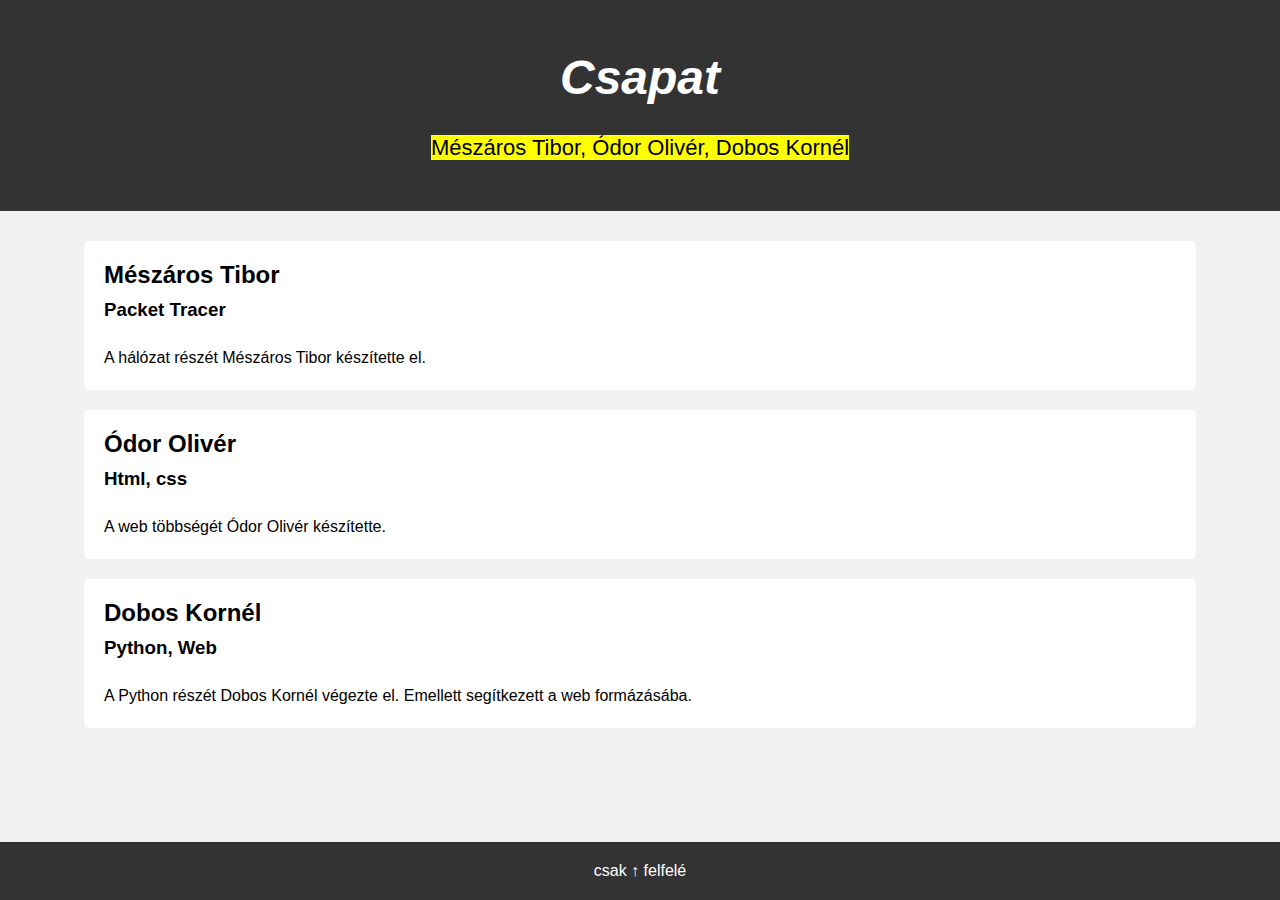
==== csapat.html @ a52a85de "Add files via upload" ====
<!DOCTYPE html>
<html lang="hu">
<head>
    <meta charset="UTF-8">
    <meta name="viewport" content="width=device-width, initial-scale=1.0">
    <title>Tartalom</title>
    <link rel="stylesheet" href="csapat.css">
</head>
<body>

    <header>
        <h1><i>Csapat</i></h1>
        <p><mark>Mészáros Tibor, Ódor Olivér, Dobos Kornél</mark></p>
    </header>

    <main>
        <article>
            <h2>Mészáros Tibor</h2>
            <h3>Packet Tracer</h3>
            <p>A hálózat részét Mészáros Tibor készítette el.</p>
        </article>

        <article>
            <h2>Ódor Olivér</h2>
            <h3>Html, css</h3>
            <p>A web többségét Ódor Olivér készítette.</p>
        </article>

        <article>
            <h2>Dobos Kornél</h2>
            <h3>Python, Web</h3>
            <p>A Python részét Dobos Kornél végezte el. Emellett segítkezett a web formázásába.</p>
        </article>
    </main>

    <footer>
        <p>csak ↑ felfelé</p>
    </footer>

</body>
</html>
---- csapat.css ----
*{
    margin: 0;
    padding: 0;
    box-sizing: border-box;
}

body{
    font-family: Arial, Helvetica, sans-serif;
    background-color: #f1f1f1;
}

header{
    text-align: center;
    background-color: #333;
    color: #fff;
    padding: 50px;
}

header h1{
    font-size: 48px;
    margin-bottom: 30px;
}

header p{
    font-size: 22px;
}

main{
    width: 90vw;
    margin: 0 auto;
    padding: 30px 20px;
    min-height: calc(100vh - 211px - 58px);
}

article{
    background-color: #fff;
    padding: 20px;
    margin-bottom: 20px;
    border-radius: 5px;
}

article:last-child{
    margin-bottom: 0;
}

article h3{
    margin: 10px 0 25px 0;
}

article p{
    margin-top: 16px;
    line-height: 24px;
}

footer{
    text-align: center;
    background-color: #333;
    color: #fff;
    padding: 20px;
}
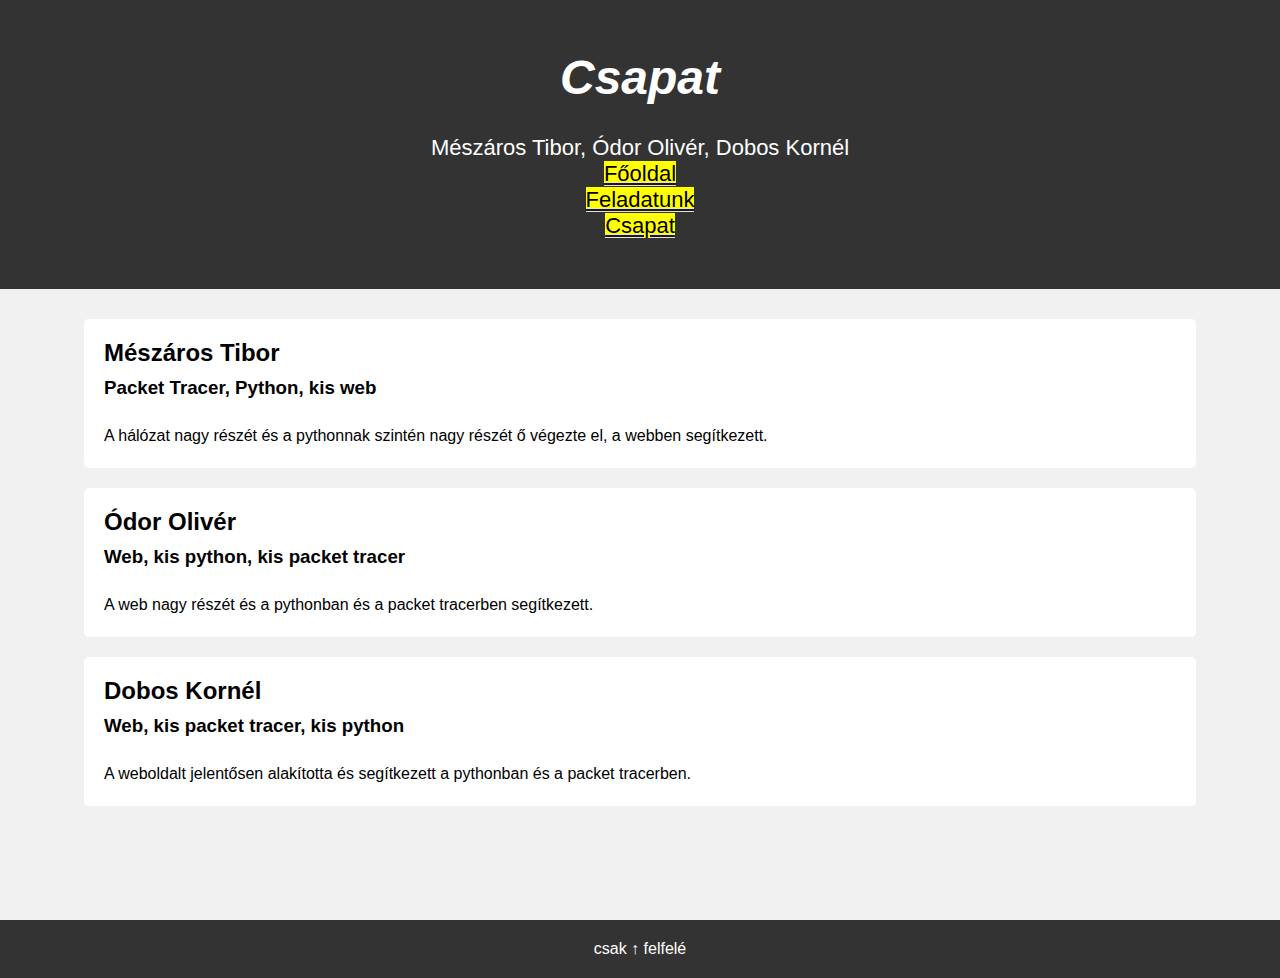
==== commit 1ee251da: "Update csapat.html" ====
--- a/csapat.html
+++ b/csapat.html
@@ -10,26 +10,29 @@
 
     <header>
         <h1><i>Csapat</i></h1>
-        <p><mark>Mészáros Tibor, Ódor Olivér, Dobos Kornél</mark></p>
+        <p>Mészáros Tibor, Ódor Olivér, Dobos Kornél</p>
+        <p><a href="index.html"><mark>Főoldal</mark></a></p>
+        <p><a href="feladat.html"><mark>Feladatunk</mark></a></p>
+        <p><a href="csapat.html"><mark>Csapat</mark></a></p>
     </header>
 
     <main>
         <article>
             <h2>Mészáros Tibor</h2>
-            <h3>Packet Tracer</h3>
-            <p>A hálózat részét Mészáros Tibor készítette el.</p>
+            <h3>Packet Tracer, Python, kis web</h3>
+            <p>A hálózat nagy részét és a pythonnak szintén nagy részét ő végezte el, a webben segítkezett.</p>
         </article>
 
         <article>
             <h2>Ódor Olivér</h2>
-            <h3>Html, css</h3>
-            <p>A web többségét Ódor Olivér készítette.</p>
+            <h3>Web, kis python, kis packet tracer</h3>
+            <p>A web nagy részét és a pythonban és a packet tracerben segítkezett.</p>
         </article>
 
         <article>
             <h2>Dobos Kornél</h2>
-            <h3>Python, Web</h3>
-            <p>A Python részét Dobos Kornél végezte el. Emellett segítkezett a web formázásába.</p>
+            <h3>Web, kis packet tracer, kis python</h3>
+            <p>A weboldalt jelentősen alakította és segítkezett a pythonban és a packet tracerben.</p>
         </article>
     </main>
 
@@ -38,4 +41,4 @@
     </footer>
 
 </body>
-</html>+</html>
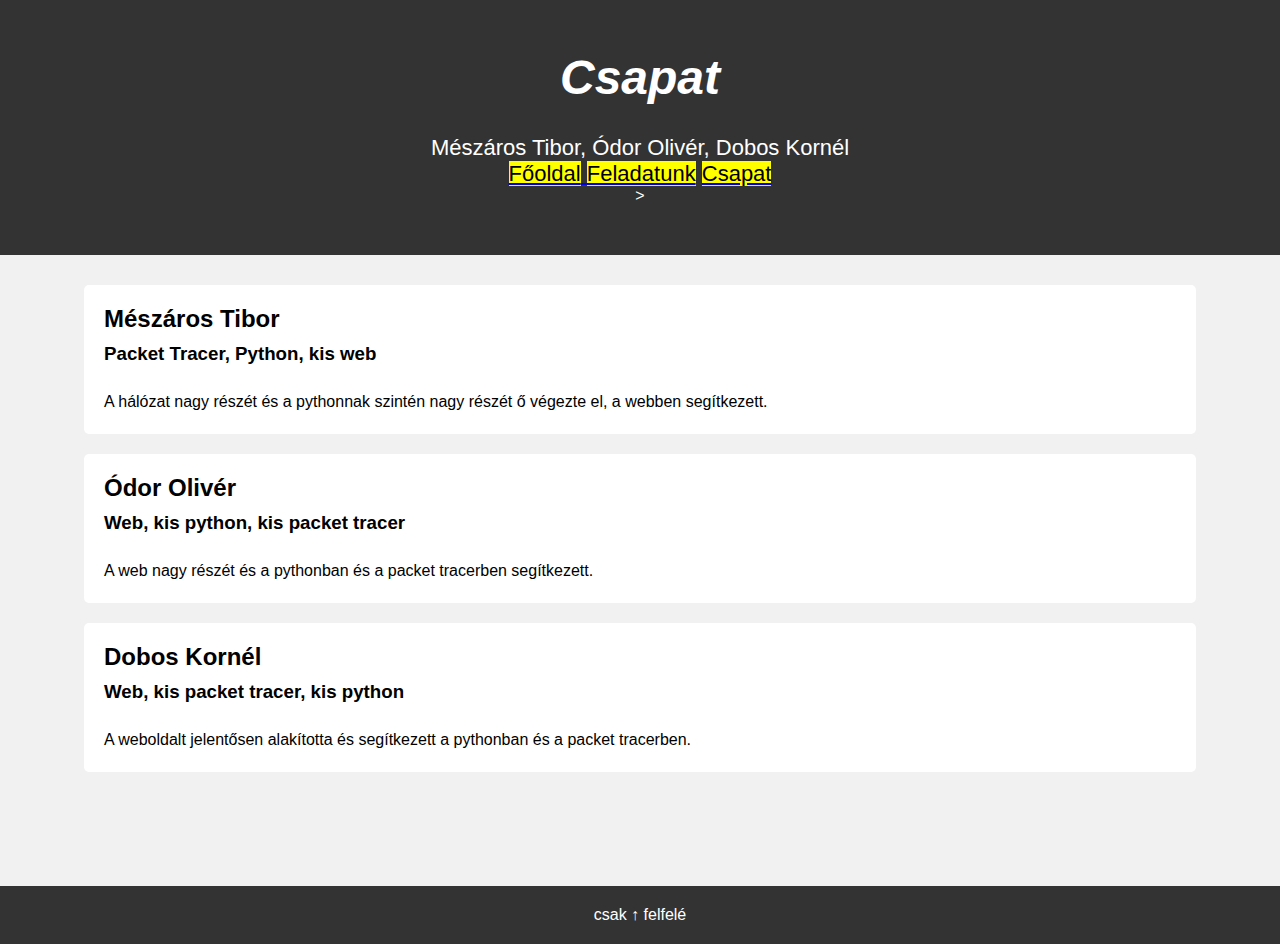
==== commit 5c80f3ca: "Update csapat.html" ====
--- a/csapat.html
+++ b/csapat.html
@@ -11,9 +11,7 @@
     <header>
         <h1><i>Csapat</i></h1>
         <p>Mészáros Tibor, Ódor Olivér, Dobos Kornél</p>
-        <p><a href="index.html"><mark>Főoldal</mark></a></p>
-        <p><a href="feladat.html"><mark>Feladatunk</mark></a></p>
-        <p><a href="csapat.html"><mark>Csapat</mark></a></p>
+        <p><a href="index.html"><mark>Főoldal</mark> <a href="feladat.html"><mark>Feladatunk</mark></a></a> <a href="csapat.html"><mark>Csapat</mark></a></p>>
     </header>
 
     <main>
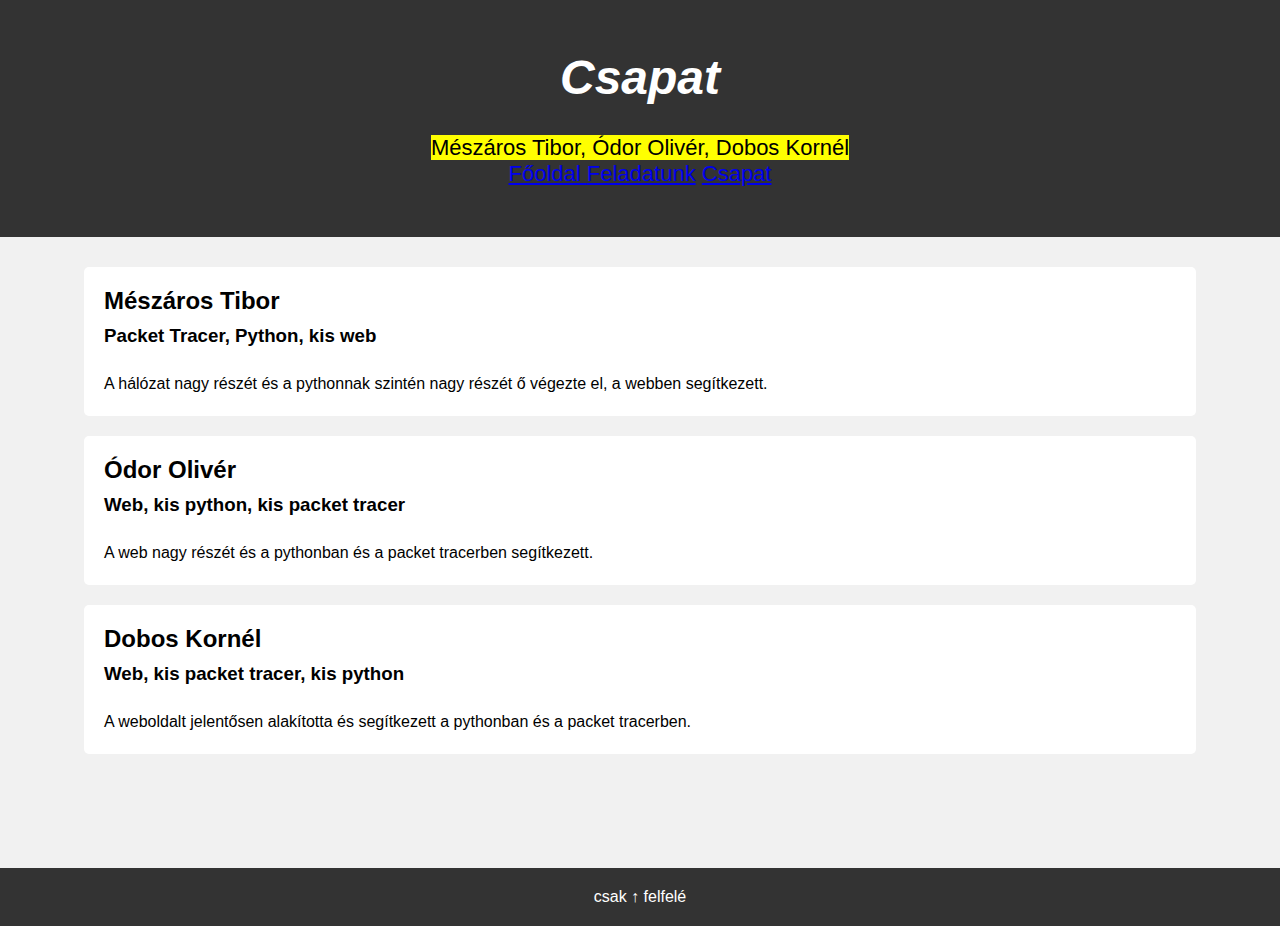
==== commit 716e6ec7: "Update csapat.html" ====
--- a/csapat.html
+++ b/csapat.html
@@ -10,8 +10,8 @@
 
     <header>
         <h1><i>Csapat</i></h1>
-        <p>Mészáros Tibor, Ódor Olivér, Dobos Kornél</p>
-        <p><a href="index.html"><mark>Főoldal</mark> <a href="feladat.html"><mark>Feladatunk</mark></a></a> <a href="csapat.html"><mark>Csapat</mark></a></p>>
+        <p><mark>Mészáros Tibor, Ódor Olivér, Dobos Kornél</mark></p>
+        <p><a href="index.html">Főoldal <a href="feladat.html">Feladatunk</a></a> <a href="csapat.html">Csapat</a></p>
     </header>
 
     <main>
